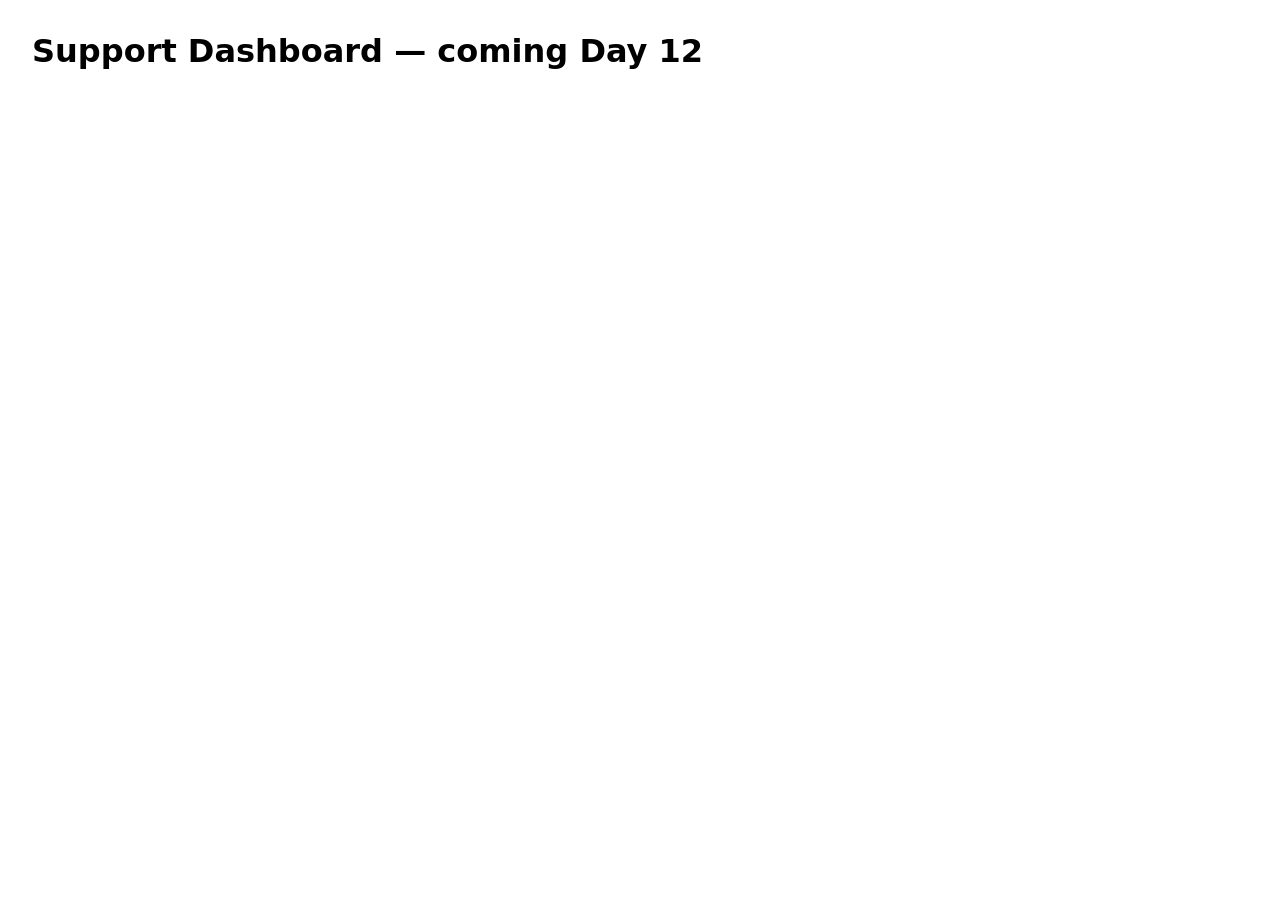
==== frontend/index.html @ a9dd6863 "Initial commit" ====
<!DOCTYPE html>
<html lang="en">
<head>
  <meta charset="UTF-8">
  <title>PranavX Labs — Support Dashboard</title>
  <link rel="stylesheet" href="styles.css">
</head>
<body>
  <!-- Login gate goes here (Day 12, Section 15 requires auth on dashboard) -->
  <!-- Ticket list, filters (status/priority), and basic analytics built Day 12 -->
  <h1>Support Dashboard — coming Day 12</h1>
  <script src="app.js"></script>
</body>
</html>
---- frontend/styles.css ----
/* Styled properly on Day 12 alongside the ticket list, filters, and
   analytics widgets. Kept minimal for now. */

body {
  font-family: system-ui, sans-serif;
  margin: 2rem;
}
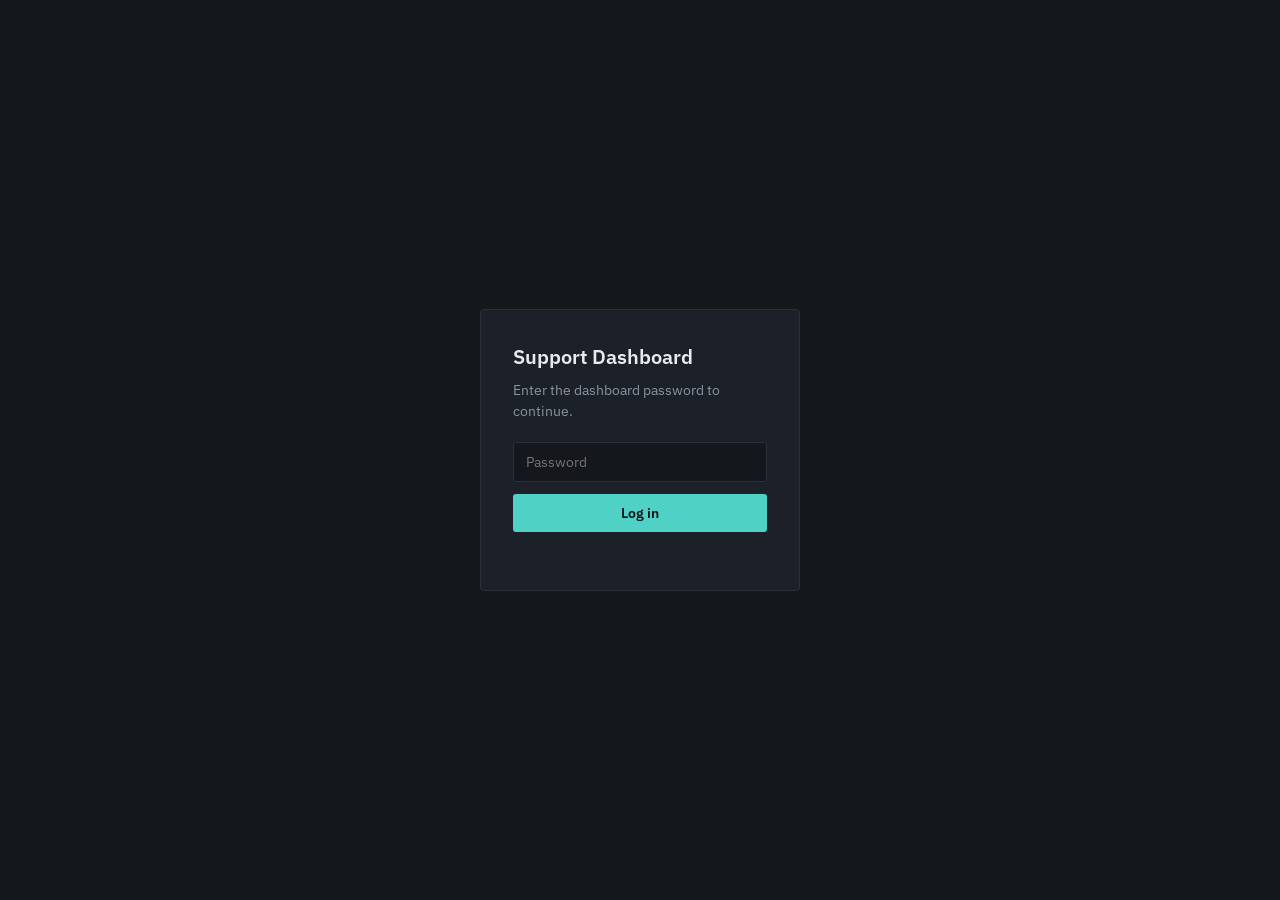
==== commit 9721d2b3: "Day 12: dashboard, auth, analytics" ====
--- a/frontend/index.html
+++ b/frontend/index.html
@@ -2,13 +2,95 @@
 <html lang="en">
 <head>
   <meta charset="UTF-8">
+  <meta name="viewport" content="width=device-width, initial-scale=1.0">
   <title>PranavX Labs — Support Dashboard</title>
   <link rel="stylesheet" href="styles.css">
 </head>
 <body>
-  <!-- Login gate goes here (Day 12, Section 15 requires auth on dashboard) -->
-  <!-- Ticket list, filters (status/priority), and basic analytics built Day 12 -->
-  <h1>Support Dashboard — coming Day 12</h1>
+
+  <!-- Login gate (Day 12, Section 15: dashboard must be protected) -->
+  <div id="login-screen" class="login-screen">
+    <form id="login-form" class="login-form">
+      <h1>Support Dashboard</h1>
+      <p>Enter the dashboard password to continue.</p>
+      <input type="password" id="password-input" placeholder="Password" autocomplete="current-password" required>
+      <button type="submit">Log in</button>
+      <p id="login-error" class="error-text"></p>
+    </form>
+  </div>
+
+  <!-- Main dashboard, hidden until authenticated -->
+  <div id="dashboard" class="dashboard hidden">
+    <header class="dashboard-header">
+      <h1>Support Dashboard</h1>
+      <button id="logout-btn" class="logout-btn">Log out</button>
+    </header>
+
+    <section class="analytics">
+      <div class="stat-card">
+        <span class="stat-value" id="stat-total">-</span>
+        <span class="stat-label">Total tickets</span>
+      </div>
+      <div class="stat-card">
+        <span class="stat-value" id="stat-resolved">-</span>
+        <span class="stat-label">Resolved</span>
+      </div>
+      <div class="stat-card">
+        <span class="stat-value" id="stat-escalated">-</span>
+        <span class="stat-label">Escalated</span>
+      </div>
+      <div class="stat-card">
+        <span class="stat-value" id="stat-processing">-</span>
+        <span class="stat-label">Processing</span>
+      </div>
+    </section>
+
+    <section class="filters">
+      <label>
+        Status
+        <select id="filter-status">
+          <option value="">All</option>
+          <option value="Processing">Processing</option>
+          <option value="Resolved">Resolved</option>
+          <option value="Escalated">Escalated</option>
+        </select>
+      </label>
+      <label>
+        Priority
+        <select id="filter-priority">
+          <option value="">All</option>
+          <option value="LOW">Low</option>
+          <option value="MEDIUM">Medium</option>
+          <option value="HIGH">High</option>
+          <option value="CRITICAL">Critical</option>
+        </select>
+      </label>
+      <button id="refresh-btn">Refresh</button>
+    </section>
+
+    <section class="ticket-list">
+      <table>
+        <thead>
+          <tr>
+            <th>Customer</th>
+            <th>Query</th>
+            <th>Intent</th>
+            <th>Priority</th>
+            <th>Sentiment</th>
+            <th>Status</th>
+            <th>Team</th>
+            <th>Confidence</th>
+            <th>Created</th>
+          </tr>
+        </thead>
+        <tbody id="ticket-table-body">
+          <!-- rows inserted by app.js -->
+        </tbody>
+      </table>
+      <p id="empty-state" class="empty-state hidden">No tickets match these filters.</p>
+    </section>
+  </div>
+
   <script src="app.js"></script>
 </body>
 </html>
--- a/frontend/styles.css
+++ b/frontend/styles.css
@@ -1,7 +1,288 @@
-/* Styled properly on Day 12 alongside the ticket list, filters, and
-   analytics widgets. Kept minimal for now. */
+@import url('https://fonts.googleapis.com/css2?family=IBM+Plex+Sans:wght@400;500;600&family=IBM+Plex+Mono:wght@400;500&display=swap');
+
+:root {
+  --bg: #14171c;
+  --surface: #1c2028;
+  --surface-raised: #21252e;
+  --border: #2a2f3a;
+  --text: #e8eaed;
+  --text-dim: #8b92a0;
+  --accent: #4fd1c5;
+
+  --status-processing: #d9a441;
+  --status-resolved: #4fb286;
+  --status-escalated: #e0793c;
+
+  --priority-low: #6b92a0;
+  --priority-medium: #d9a441;
+  --priority-high: #e0793c;
+  --priority-critical: #e85c5c;
+}
+
+* { box-sizing: border-box; }
 
 body {
-  font-family: system-ui, sans-serif;
-  margin: 2rem;
-}
+  margin: 0;
+  background: var(--bg);
+  color: var(--text);
+  font-family: 'IBM Plex Sans', system-ui, sans-serif;
+  font-size: 15px;
+  line-height: 1.5;
+}
+
+.hidden { display: none !important; }
+
+/* ---------- Login screen ---------- */
+
+.login-screen {
+  min-height: 100vh;
+  display: flex;
+  align-items: center;
+  justify-content: center;
+}
+
+.login-form {
+  width: 320px;
+  padding: 32px;
+  background: var(--surface);
+  border: 1px solid var(--border);
+  border-radius: 4px;
+}
+
+.login-form h1 {
+  font-size: 20px;
+  font-weight: 600;
+  margin: 0 0 8px;
+}
+
+.login-form p {
+  color: var(--text-dim);
+  font-size: 14px;
+  margin: 0 0 20px;
+}
+
+.login-form input {
+  width: 100%;
+  padding: 10px 12px;
+  background: var(--bg);
+  border: 1px solid var(--border);
+  border-radius: 3px;
+  color: var(--text);
+  font-family: inherit;
+  font-size: 14px;
+  margin-bottom: 12px;
+}
+
+.login-form input:focus {
+  outline: 2px solid var(--accent);
+  outline-offset: -1px;
+  border-color: var(--accent);
+}
+
+.login-form button {
+  width: 100%;
+  padding: 10px;
+  background: var(--accent);
+  color: #0f1115;
+  border: none;
+  border-radius: 3px;
+  font-family: inherit;
+  font-size: 14px;
+  font-weight: 600;
+  cursor: pointer;
+}
+
+.login-form button:hover { opacity: 0.9; }
+
+.error-text {
+  color: var(--priority-critical) !important;
+  font-size: 13px;
+  min-height: 18px;
+  margin: 8px 0 0 !important;
+}
+
+/* ---------- Dashboard shell ---------- */
+
+.dashboard {
+  max-width: 1200px;
+  margin: 0 auto;
+  padding: 32px 24px 64px;
+}
+
+.dashboard-header {
+  display: flex;
+  align-items: baseline;
+  justify-content: space-between;
+  margin-bottom: 28px;
+}
+
+.dashboard-header h1 {
+  font-size: 22px;
+  font-weight: 600;
+  margin: 0;
+}
+
+.logout-btn {
+  background: transparent;
+  border: 1px solid var(--border);
+  color: var(--text-dim);
+  padding: 6px 14px;
+  border-radius: 3px;
+  font-family: inherit;
+  font-size: 13px;
+  cursor: pointer;
+}
+
+.logout-btn:hover { color: var(--text); border-color: var(--text-dim); }
+
+/* ---------- Analytics stat cards ---------- */
+
+.analytics {
+  display: grid;
+  grid-template-columns: repeat(4, 1fr);
+  gap: 1px;
+  background: var(--border);
+  border: 1px solid var(--border);
+  border-radius: 4px;
+  overflow: hidden;
+  margin-bottom: 24px;
+}
+
+.stat-card {
+  background: var(--surface);
+  padding: 18px 20px;
+  border-left: 3px solid var(--accent);
+  display: flex;
+  flex-direction: column;
+  gap: 4px;
+}
+
+.stat-value {
+  font-family: 'IBM Plex Mono', monospace;
+  font-size: 26px;
+  font-weight: 500;
+}
+
+.stat-label {
+  color: var(--text-dim);
+  font-size: 13px;
+}
+
+/* ---------- Filters ---------- */
+
+.filters {
+  display: flex;
+  align-items: flex-end;
+  gap: 16px;
+  margin-bottom: 16px;
+}
+
+.filters label {
+  display: flex;
+  flex-direction: column;
+  gap: 4px;
+  font-size: 13px;
+  color: var(--text-dim);
+}
+
+.filters select {
+  background: var(--surface);
+  border: 1px solid var(--border);
+  color: var(--text);
+  padding: 7px 10px;
+  border-radius: 3px;
+  font-family: inherit;
+  font-size: 14px;
+  min-width: 140px;
+}
+
+.filters button {
+  background: var(--surface-raised);
+  border: 1px solid var(--border);
+  color: var(--text);
+  padding: 8px 16px;
+  border-radius: 3px;
+  font-family: inherit;
+  font-size: 14px;
+  cursor: pointer;
+}
+
+.filters button:hover { border-color: var(--accent); }
+
+/* ---------- Ticket table ---------- */
+
+.ticket-list {
+  background: var(--surface);
+  border: 1px solid var(--border);
+  border-radius: 4px;
+  overflow: hidden;
+}
+
+table {
+  width: 100%;
+  border-collapse: collapse;
+}
+
+thead th {
+  text-align: left;
+  padding: 10px 14px;
+  font-size: 12px;
+  font-weight: 500;
+  color: var(--text-dim);
+  border-bottom: 1px solid var(--border);
+}
+
+tbody td {
+  padding: 12px 14px;
+  font-size: 13.5px;
+  border-bottom: 1px solid var(--border);
+  vertical-align: top;
+}
+
+tbody tr:last-child td { border-bottom: none; }
+tbody tr:hover { background: var(--surface-raised); }
+
+.query-cell {
+  max-width: 280px;
+  overflow: hidden;
+  text-overflow: ellipsis;
+  white-space: nowrap;
+}
+
+.confidence-cell, .created-cell {
+  font-family: 'IBM Plex Mono', monospace;
+  font-size: 12.5px;
+  color: var(--text-dim);
+}
+
+.badge {
+  display: inline-block;
+  padding: 2px 8px;
+  border-radius: 3px;
+  font-size: 12px;
+  font-weight: 500;
+  border: 1px solid currentColor;
+}
+
+.badge.status-processing { color: var(--status-processing); }
+.badge.status-resolved { color: var(--status-resolved); }
+.badge.status-escalated { color: var(--status-escalated); }
+
+.badge.priority-low { color: var(--priority-low); }
+.badge.priority-medium { color: var(--priority-medium); }
+.badge.priority-high { color: var(--priority-high); }
+.badge.priority-critical { color: var(--priority-critical); }
+
+.empty-state {
+  padding: 40px;
+  text-align: center;
+  color: var(--text-dim);
+  font-size: 14px;
+}
+
+@media (max-width: 720px) {
+  .analytics { grid-template-columns: repeat(2, 1fr); }
+  .filters { flex-wrap: wrap; }
+  .ticket-list { overflow-x: auto; }
+  table { min-width: 720px; }
+}
